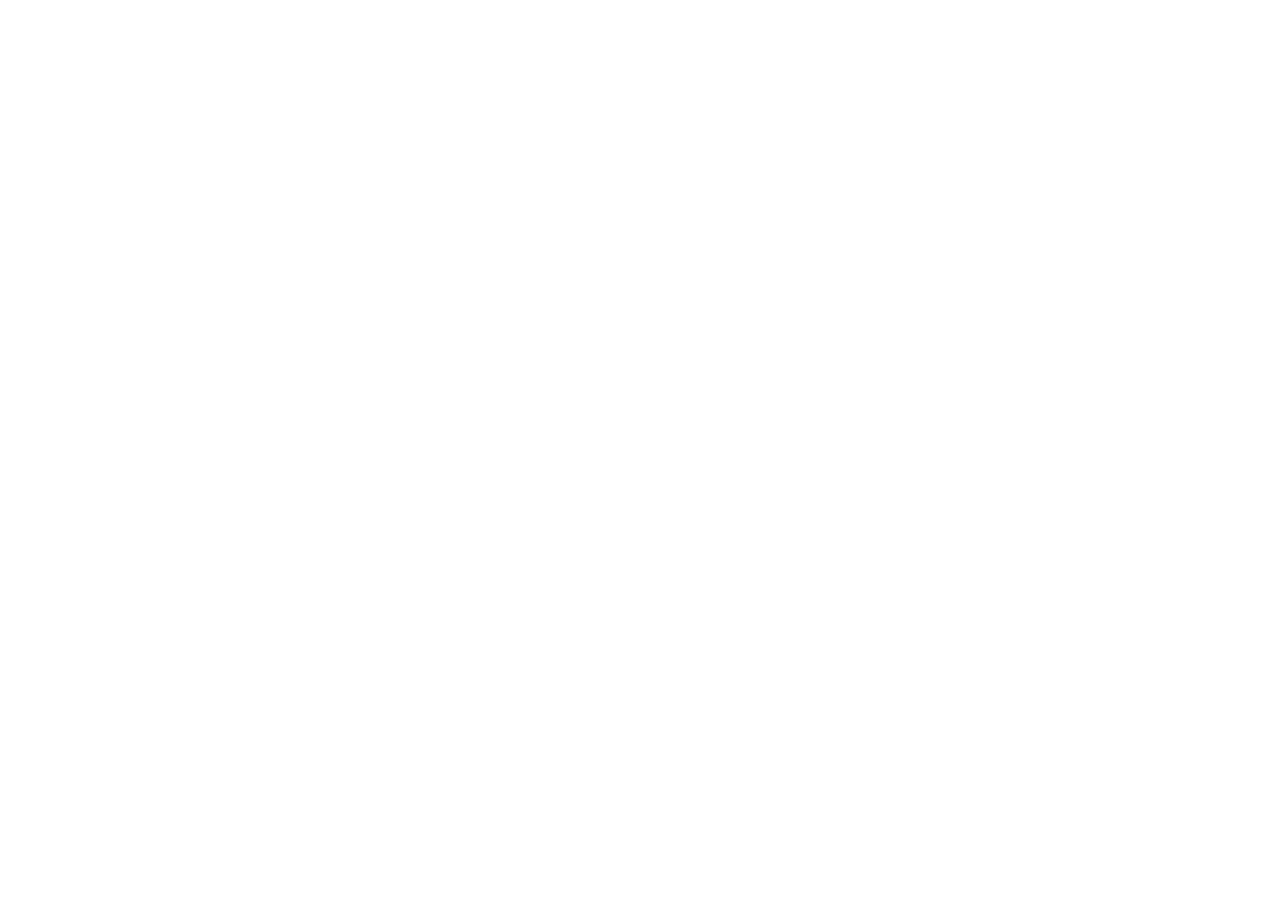
==== login/index.html @ dae2cbf0 "Add files via upload" ====
<!DOCTYPE html>
<html lang="en">
<head>
    <meta charset="UTF-8">
    <meta http-equiv="X-UA-Compatible" content="IE=edge">
    <meta name="viewport" content="width=device-width, initial-scale=1.0">
    <link rel="shortcut icon" href="/assast/image/logo.png" type="image/x-icon">
    <title>Login ll Majin Buu</title>
    <link rel="stylesheet" href="style.css">
</head>
<body>
    <div class="box">
        <span class="boder_Liner" ></span>
        <form action="">
            <h2>Log in</h2>
            <div class="input_Box">
                <input type="text" required>
                <span>Username</span>
                <i></i>
            </div>
            <div class="input_Box">
                <input type="password" required>
                <span>Password</span>
                <i></i>
            </div>
            <div class="link">
                <a href="/index.html">Forget Password</a>
                <a href="/index.html">Signup</a>
            </div>
           <input href="/index.html" type="submit" value="Loging">
        </form>
    </div>
    <div id="load" class="preloder">
        <img src="/assast/image/gif/5Q0v.gif" alt="">
    </div>
    <script>
  
        setTimeout(() =>{
          document.getElementById('load').style.display="none"
        },1500)
      </script>
</body>
</html>
---- login/style.css ----
*{
    margin: 0;
    padding: 0;
    box-sizing: border-box;
    font-family: 'Gill Sans', 'Gill Sans MT', Calibri, 'Trebuchet MS', sans-serif;
}
body{
    display: flex;
    justify-content: center;
    align-items: center;
    min-height: 100vh;
    /* background: #23242a; */
    background-image: url('/login/layered-waves-haikei.svg');
    background-size: cover;
    background-repeat: no-repeat;

}
.box{
    position: relative;
    width: 380px;
    height: 420px;
    border-radius: 8px;
}
.box form{
    position: absolute;
    inset: 3.5px;
    background: #29272be1;

    padding: 50px 40px;
    border-radius: 8px;
    display: flex;
    flex-direction: column;
    
}
.box form h2{
    color: white;
    font-weight: 500;
    text-align: center;
    letter-spacing: 0.1em;
}
.box form .input_Box{
    position: relative;
    width: 300px;
    margin-top: 35px;
}
a{
    text-decoration: none;
}
.box form .input_Box input{
    position: relative;
    width: 100%;
    padding: 20px 10px 10px;
    background: transparent;
    outline: none;
    border: none;
    box-shadow: none;
    color: #23242a;
    font-size: 1em;
    letter-spacing: 0.05em;
    transition: 0.5s;
    z-index: 10;
}

.box form .input_Box span{
    position: absolute;
    left:  0;
    padding: 20px 0px 10px;
    pointer-events: none;
    color: #8f8f8f;
    font-size: 1em;
    letter-spacing: 0.05em;
    transition: 0.5s;
}
.box form .input_Box input:valid ~ span,
.box form .input_Box input:focus ~ span{
    color: white;
    font-size: 0.75em;
    transform: translateY(-34px);
}
.box form .input_Box i{
    position: absolute;
    left: 0;
    bottom: 0;
    width: 100%;
    height: 2px;
    background-color: white;
    border-radius: 4px;
    overflow: hidden;
    transition: 0.5s;
    pointer-events: none;
}

.box form .input_Box input:valid ~ i,
.box form .input_Box input:focus ~ i{
    height: 44px;
}
.box form .link{
    display: flex;
    justify-content: space-between;
}
.box form .link a{
    text-decoration: none;
    margin:  10px 0;
    font-size: 0.75em;
    color: #8f8f8f;
}
.box form .link a:hover,
.box form .link a:nth-child(2){
    color: white;
}
.box form input[type="submit"]{
    border: none;
    outline: none;
    padding:  9px 25px;
    background: white;
    cursor: pointer;
    font-size: 0.9em;
    font-weight: 600;
    margin-top: 10px;
    width: 100px;
    border-radius: 4px;
}
.box form  input[type="submit"]:active{
    opacity: 0.8;
}
.box{
    overflow: hidden;


}
.box::before{
    content: '';
    position: absolute;
    width: 380px;
    height: 420px;
    top: -50%;
    left: -50%;
    background: linear-gradient(0deg,transparent,transparent,#00f064,#06660b,#0205a5);
    animation: copix 6s linear infinite;
    transform-origin: bottom right;
    z-index: -1;
    filter: blur(5px);
}
.box::after{
    content: '';
    position: absolute;
    width: 380px;
    height: 420px;
    top: -50%;
    left: -50%;
    background: linear-gradient(0deg,transparent,transparent,#ff0000,#6f00ff,#5eff00);
    animation: copix 6s linear infinite;
    transform-origin: bottom right;
    z-index: -1;
    animation-delay: -2s;
    filter: blur(5px);
}
.boder_Liner{
    position: absolute;
    top: 0;    
    inset: 0;
}



.boder_Liner::after{
    content: '';
    position: absolute;
    width: 380px;
    height: 420px;
    top: -50%;
    left: -50%;
    background: linear-gradient(0deg,transparent,transparent,#0011ff,#ff009d,#1a0813);
    animation: copix 6s linear infinite;
    transform-origin: bottom right;
    z-index: -1;
    animation-delay: -4s;
    filter: blur(5px);
}
@keyframes copix{
    
    0%{
        transform: rotate(0deg);
    }
    100%{
        transform: rotate(360deg);
    }
}




.preloder{
    width: 100%;
    position: fixed;
    height: 100%;
    top: 0;
    left: 0;
    display: flex;
    justify-content: center;
    align-items: center;
    background: white;
}
.preloder img{
    z-index: 100000;
}
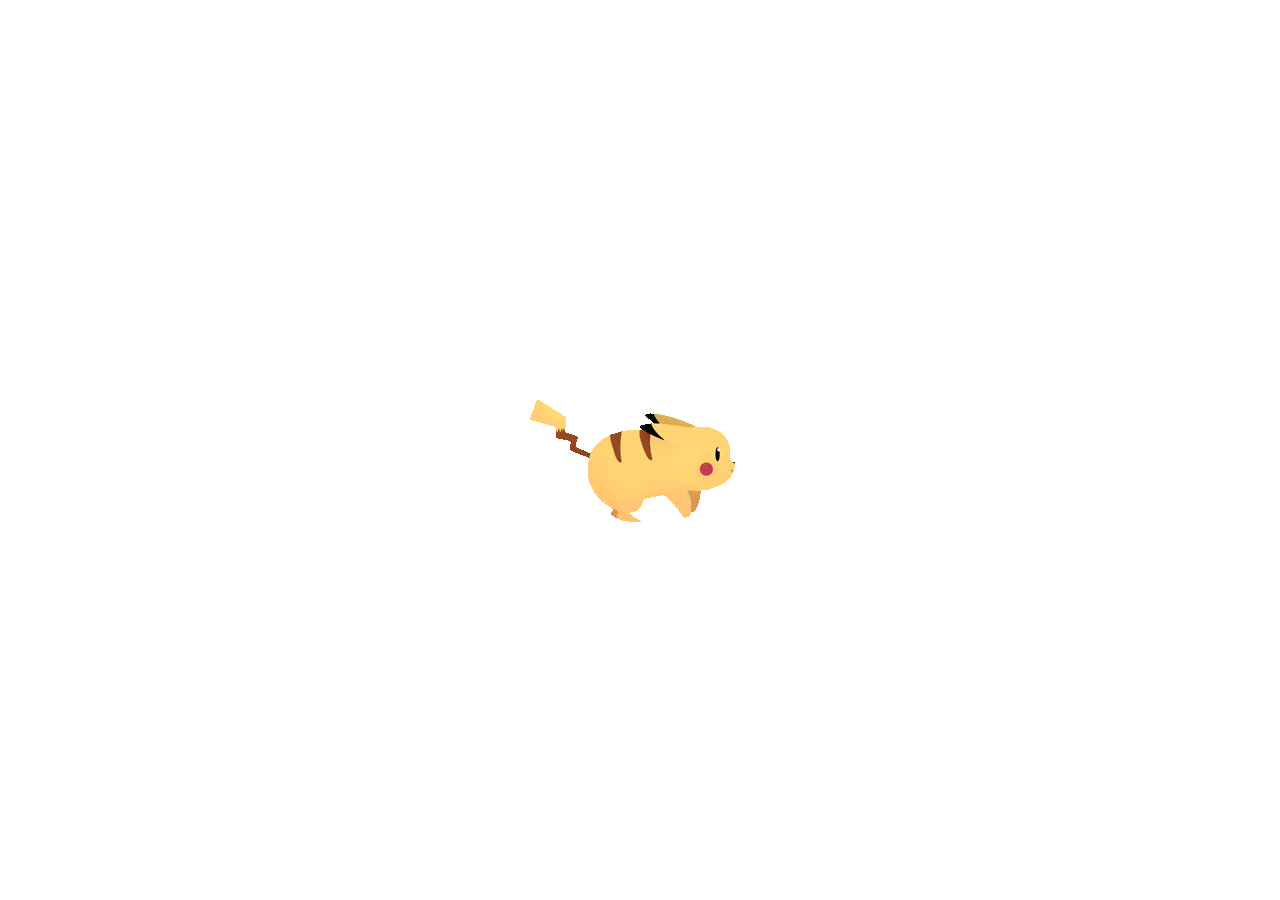
==== commit 05825197: "Update index.html" ====
--- a/login/index.html
+++ b/login/index.html
@@ -24,10 +24,10 @@
                 <i></i>
             </div>
             <div class="link">
-                <a href="/index.html">Forget Password</a>
-                <a href="/index.html">Signup</a>
+                <a href="../index.html">Forget Password</a>
+                <a href="../index.html">Signup</a>
             </div>
-           <input href="/index.html" type="submit" value="Loging">
+           <input href="../index.html" type="submit" value="Loging">
         </form>
     </div>
     <div id="load" class="preloder">
@@ -40,4 +40,4 @@
         },1500)
       </script>
 </body>
-</html>+</html>
